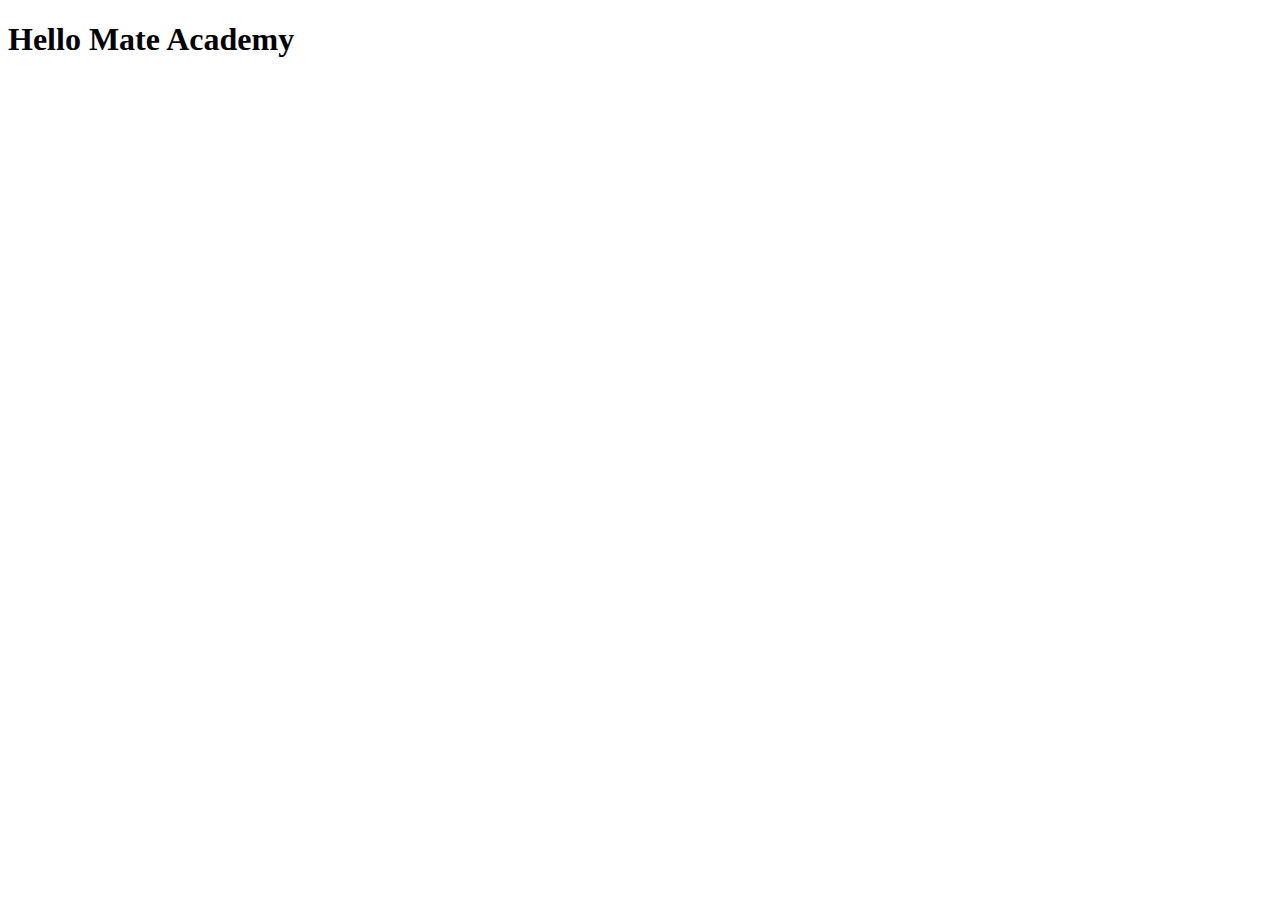
==== src/index.html @ 77bd9196 "Initial commit" ====
<!DOCTYPE html>
<html lang="en">
  <head>
    <meta charset="UTF-8">
    <meta name="viewport" content="width=device-width, initial-scale=1.0">
    <title>Title</title>
    <link rel="stylesheet" href="./styles/main.scss">
  </head>
  <body>
    <h1>Hello Mate Academy</h1>
    <script type="text/javascript" src="scripts/main.js"></script>
  </body>
</html>
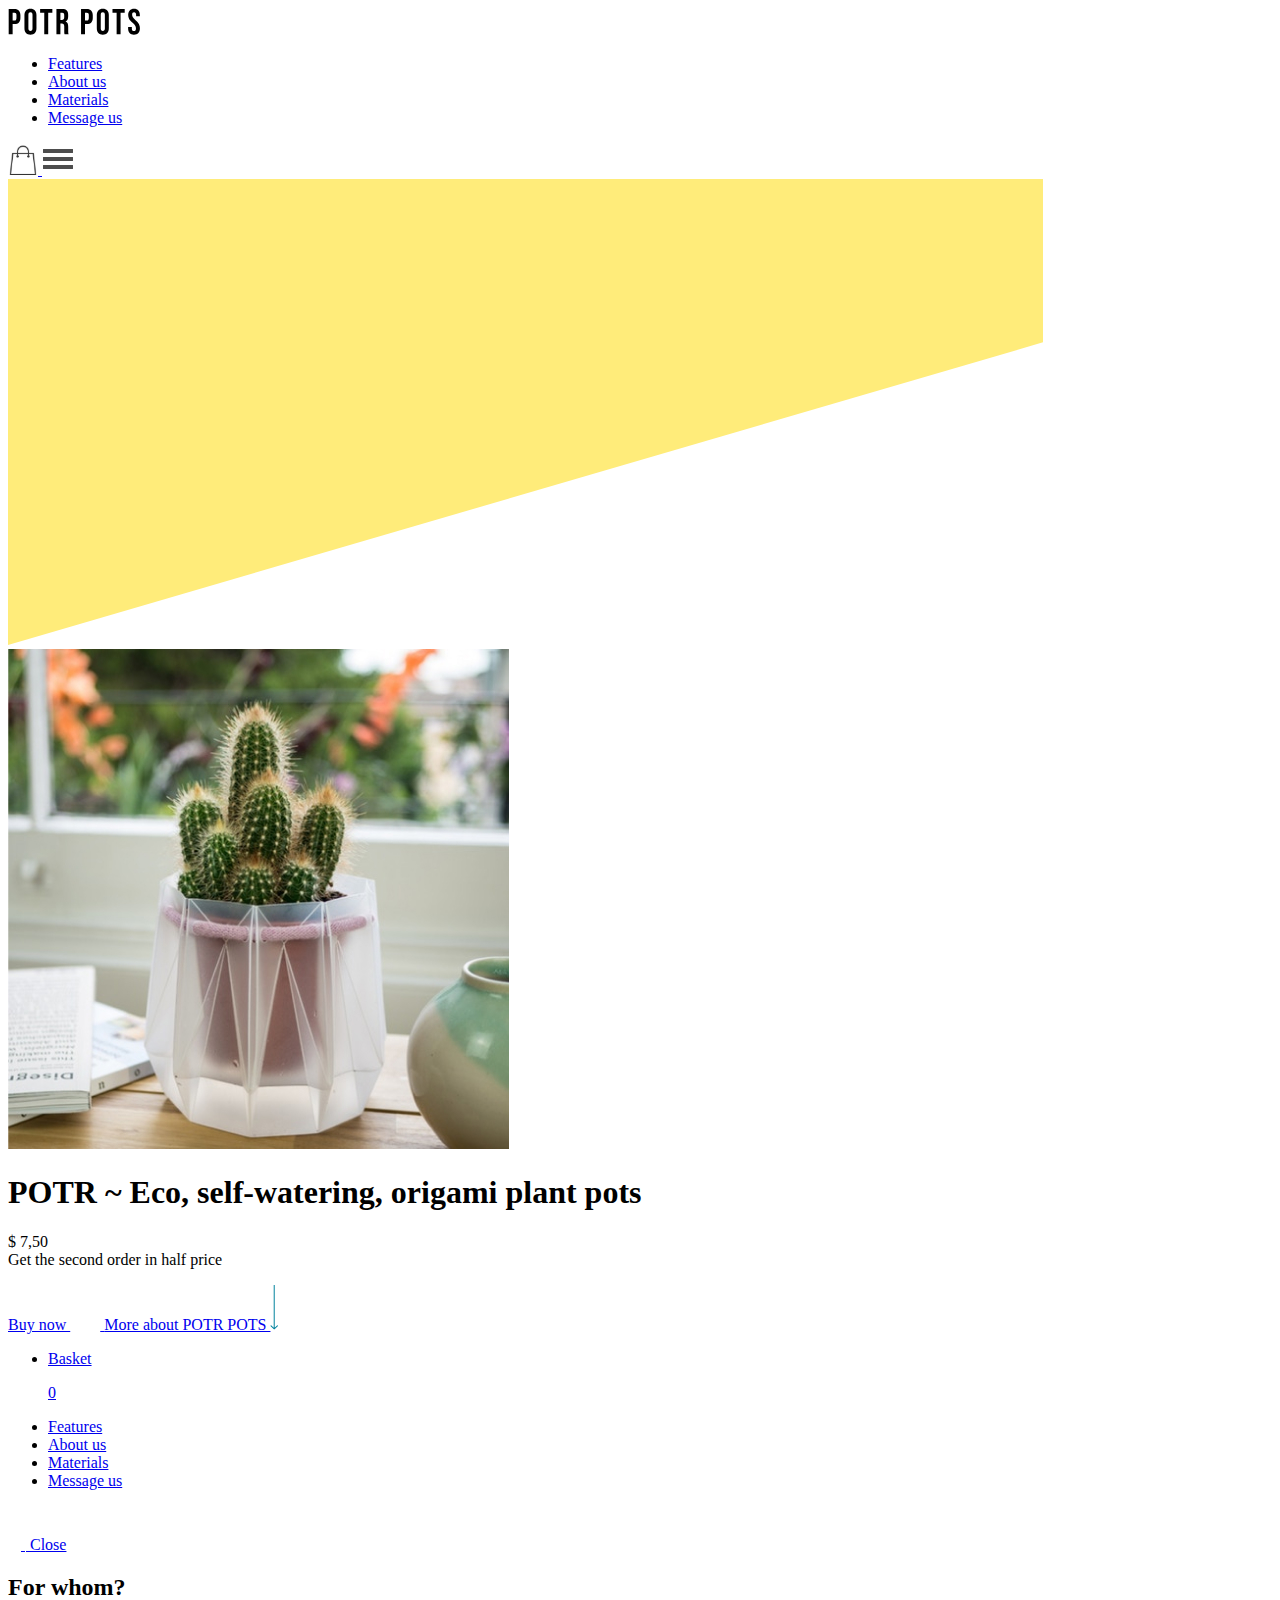
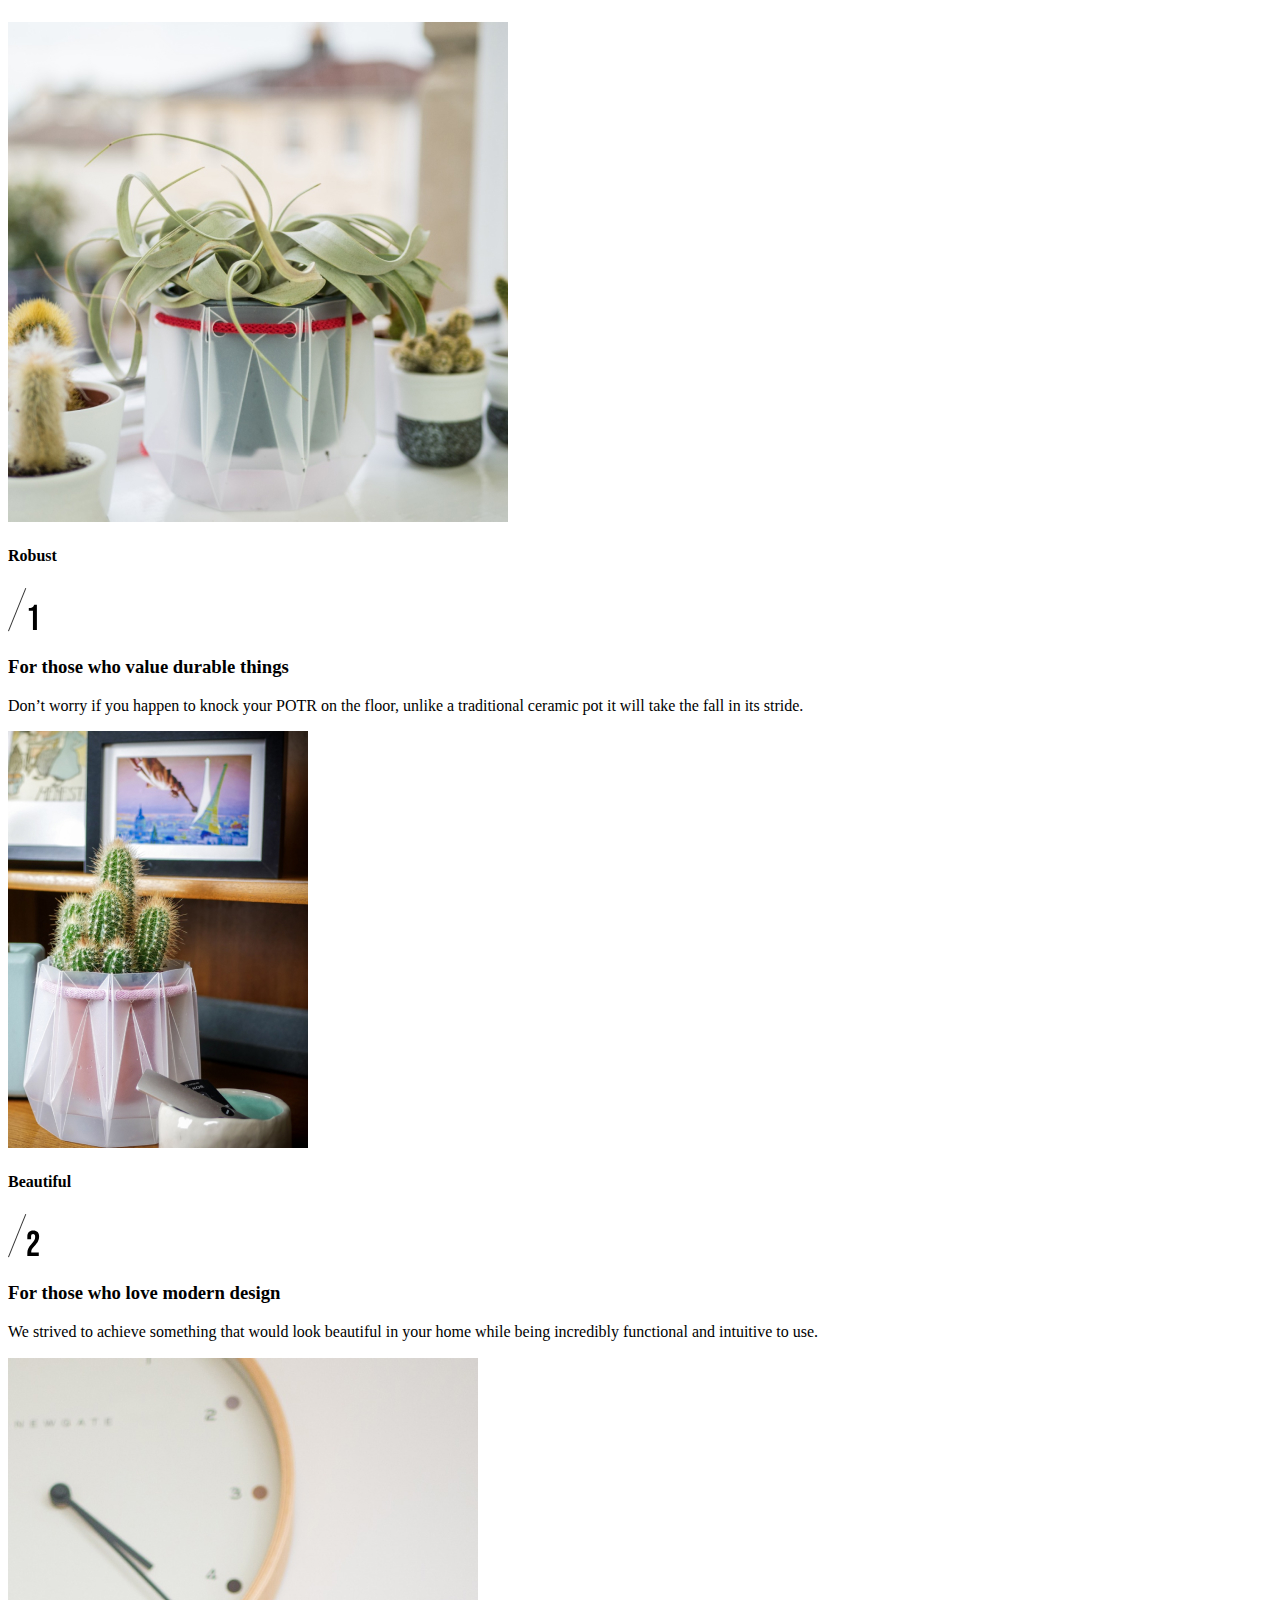
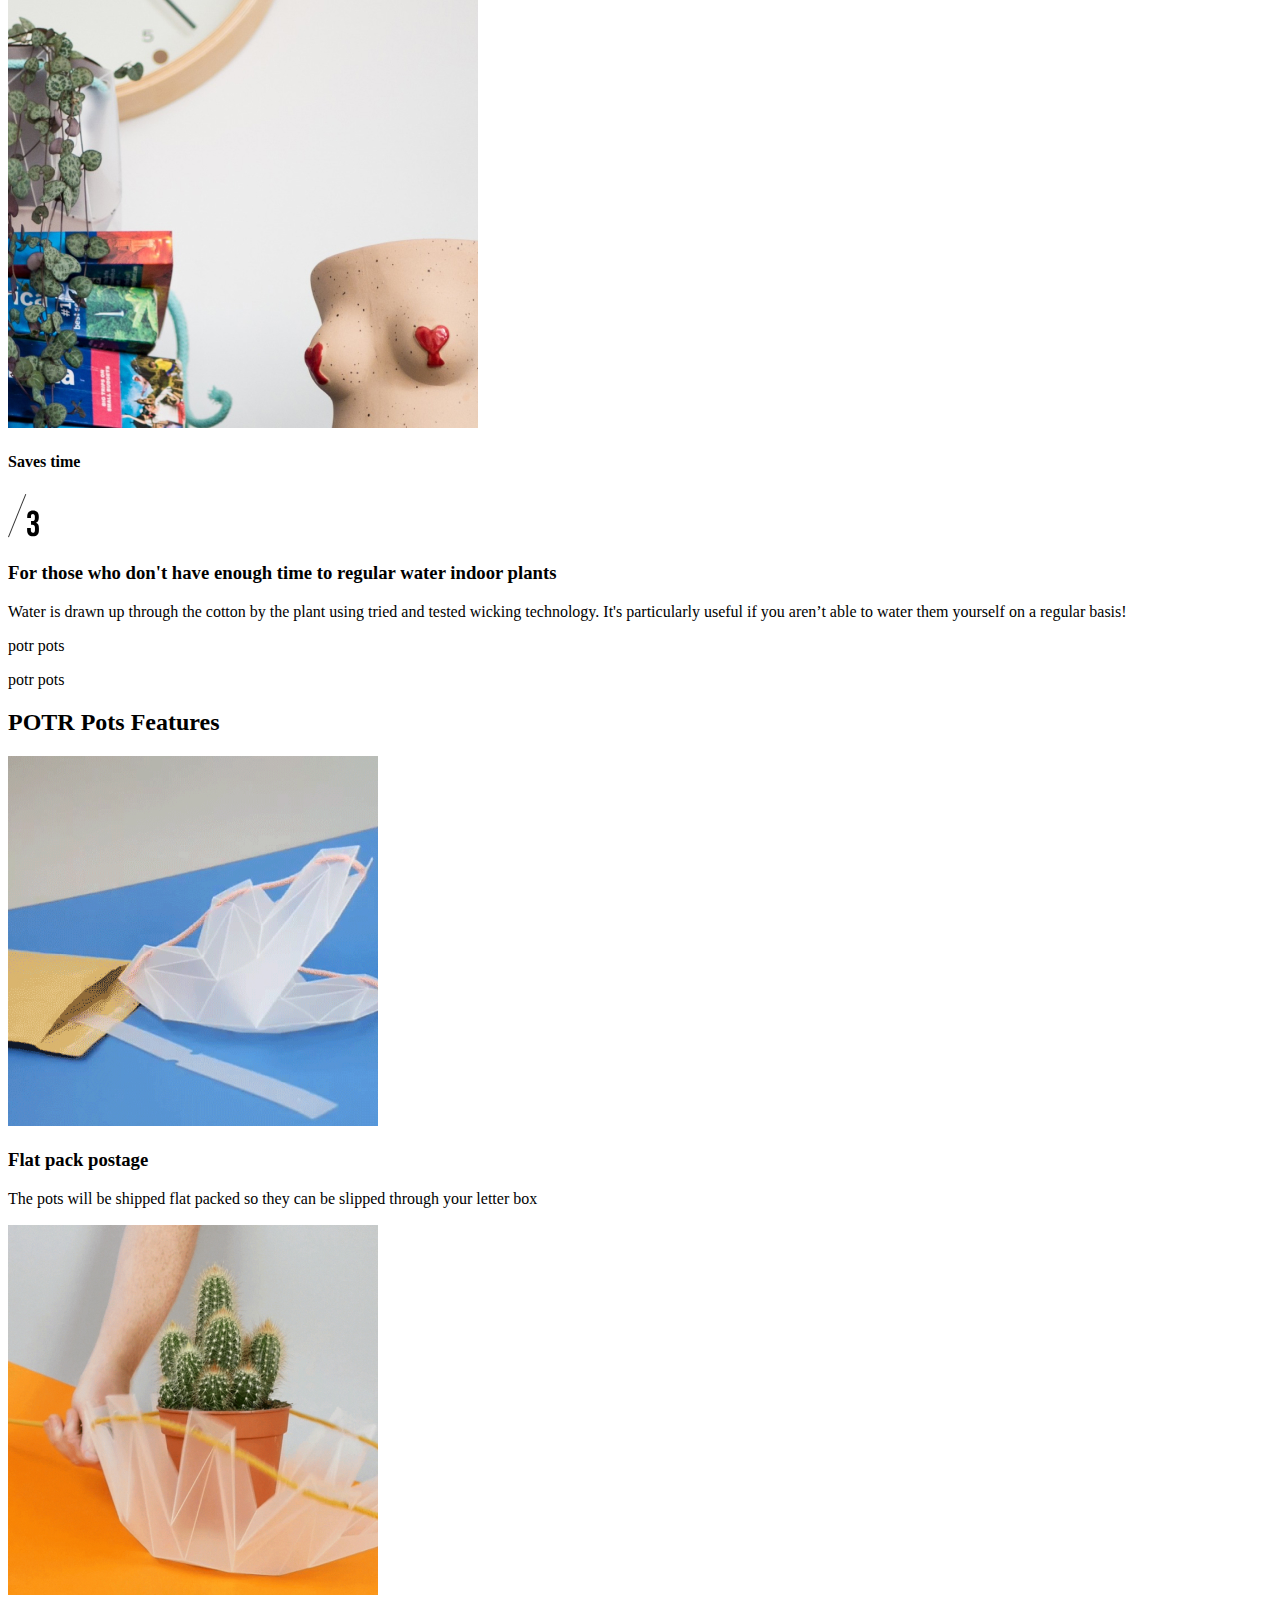
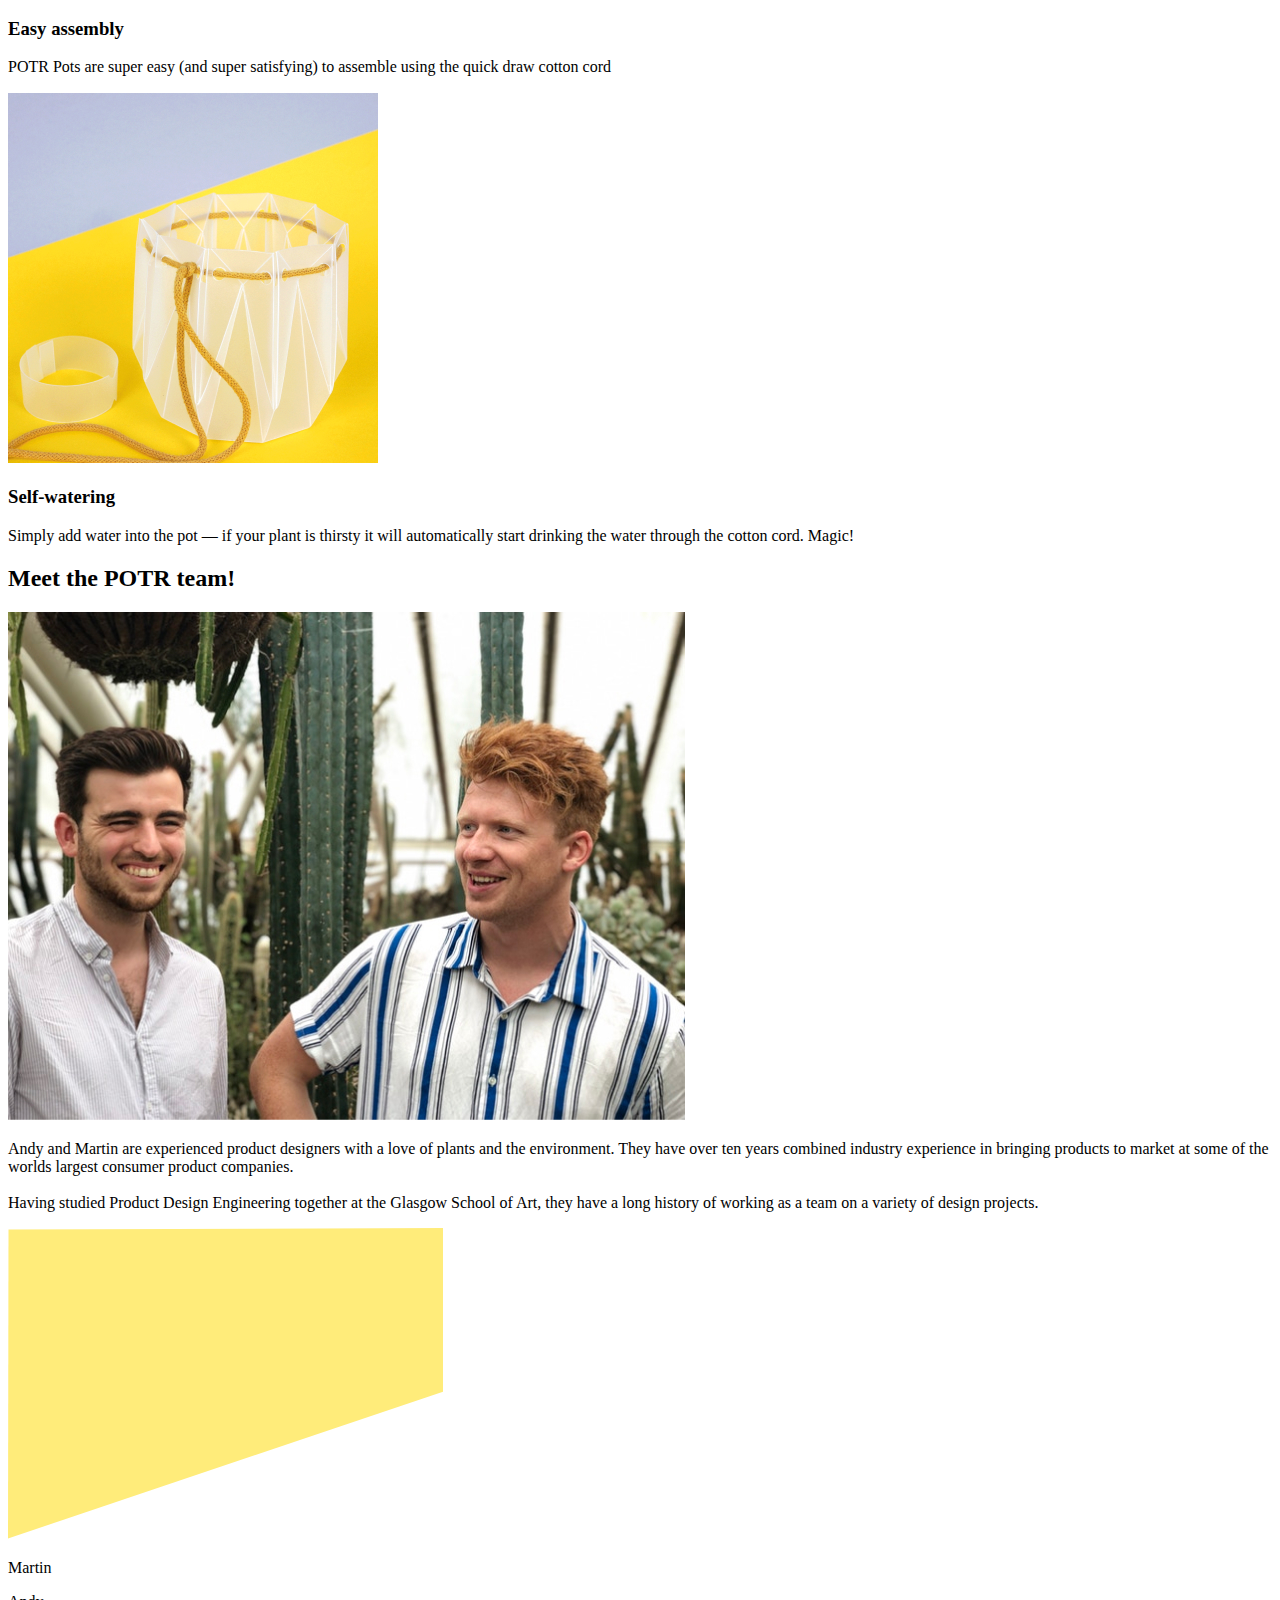
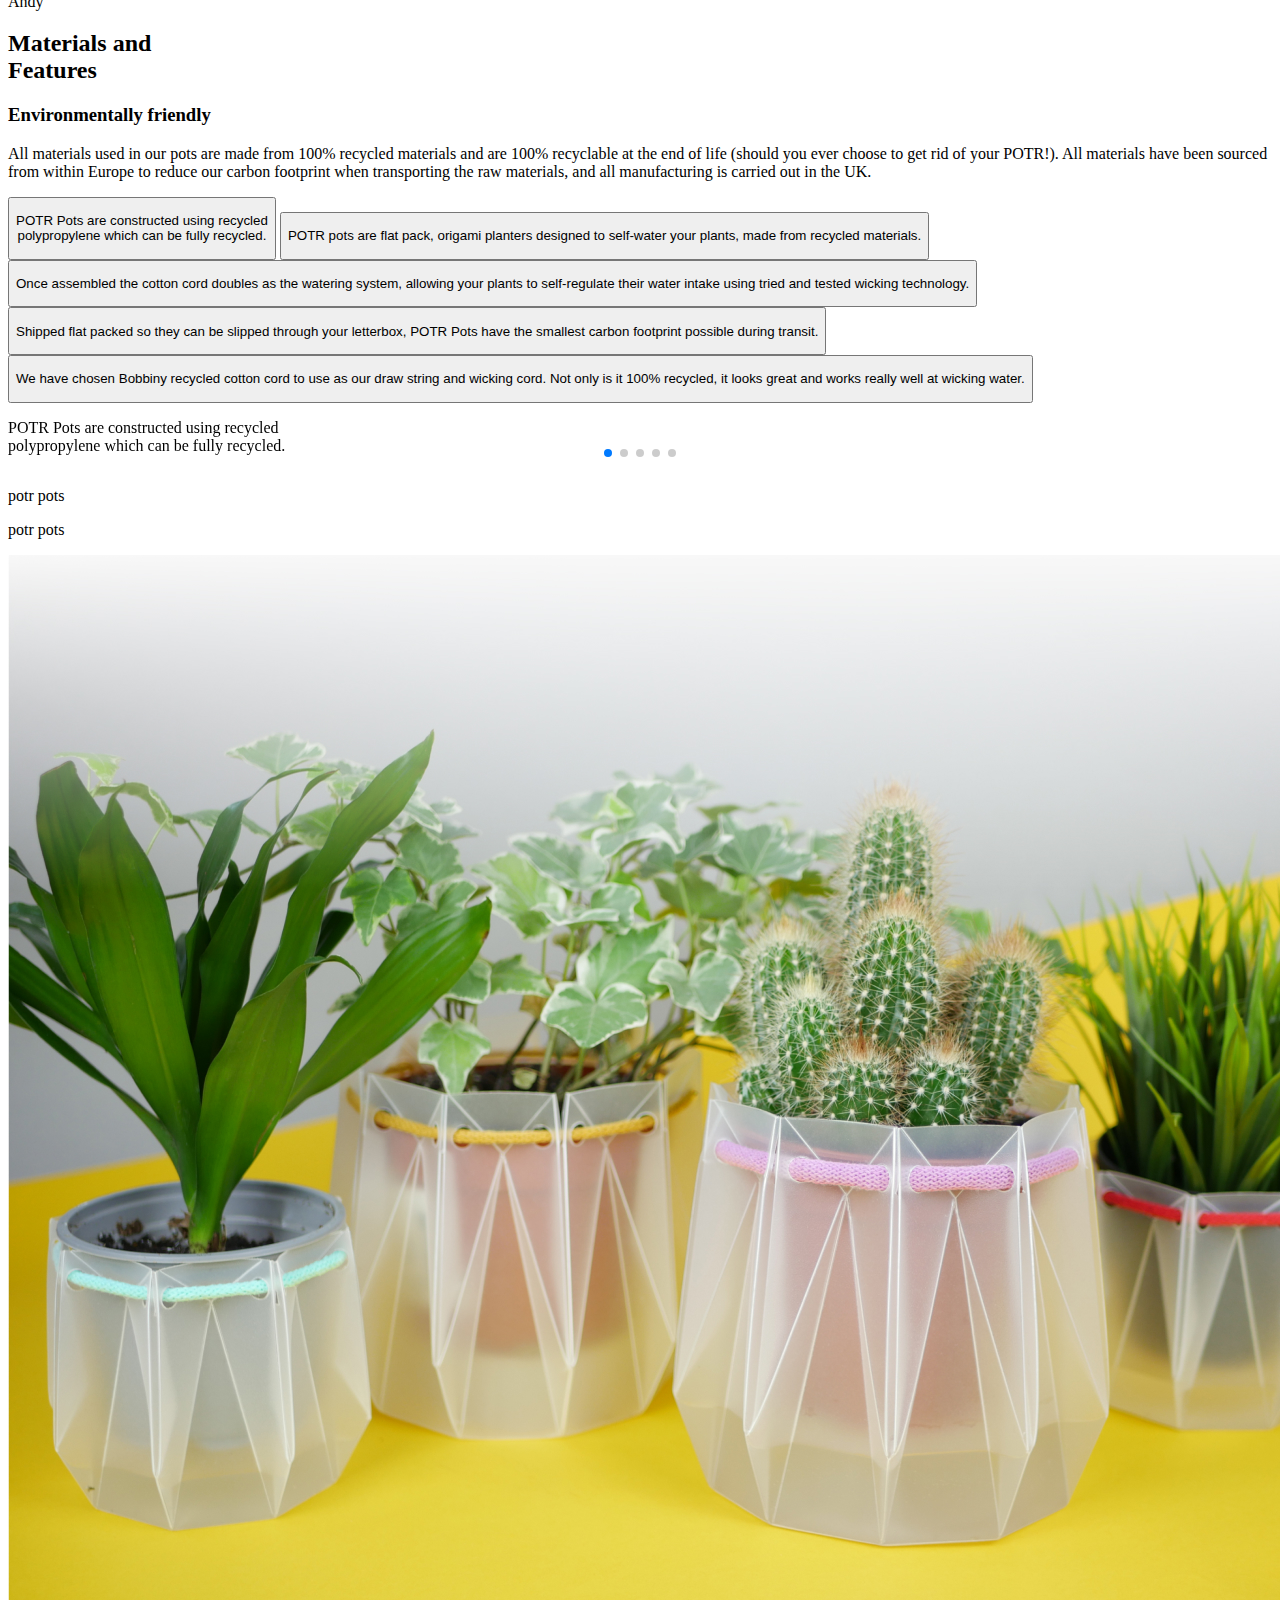
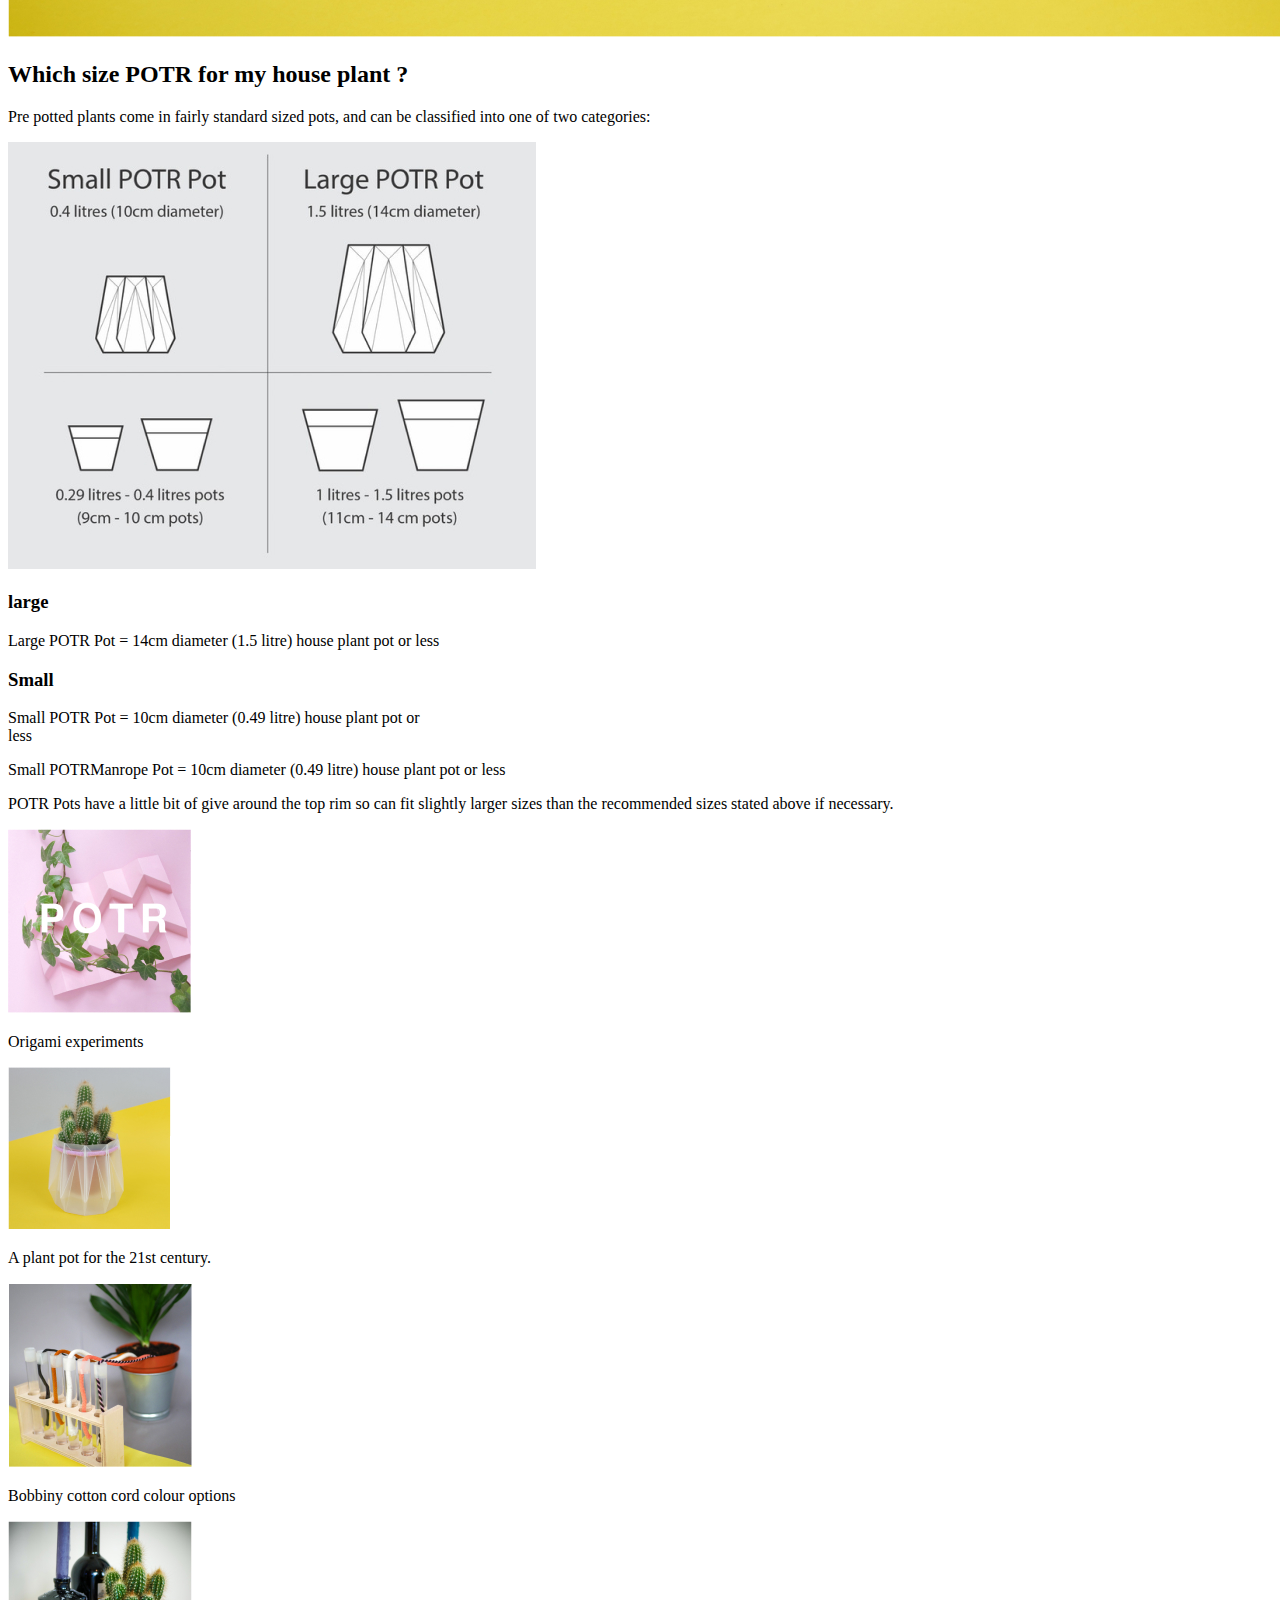
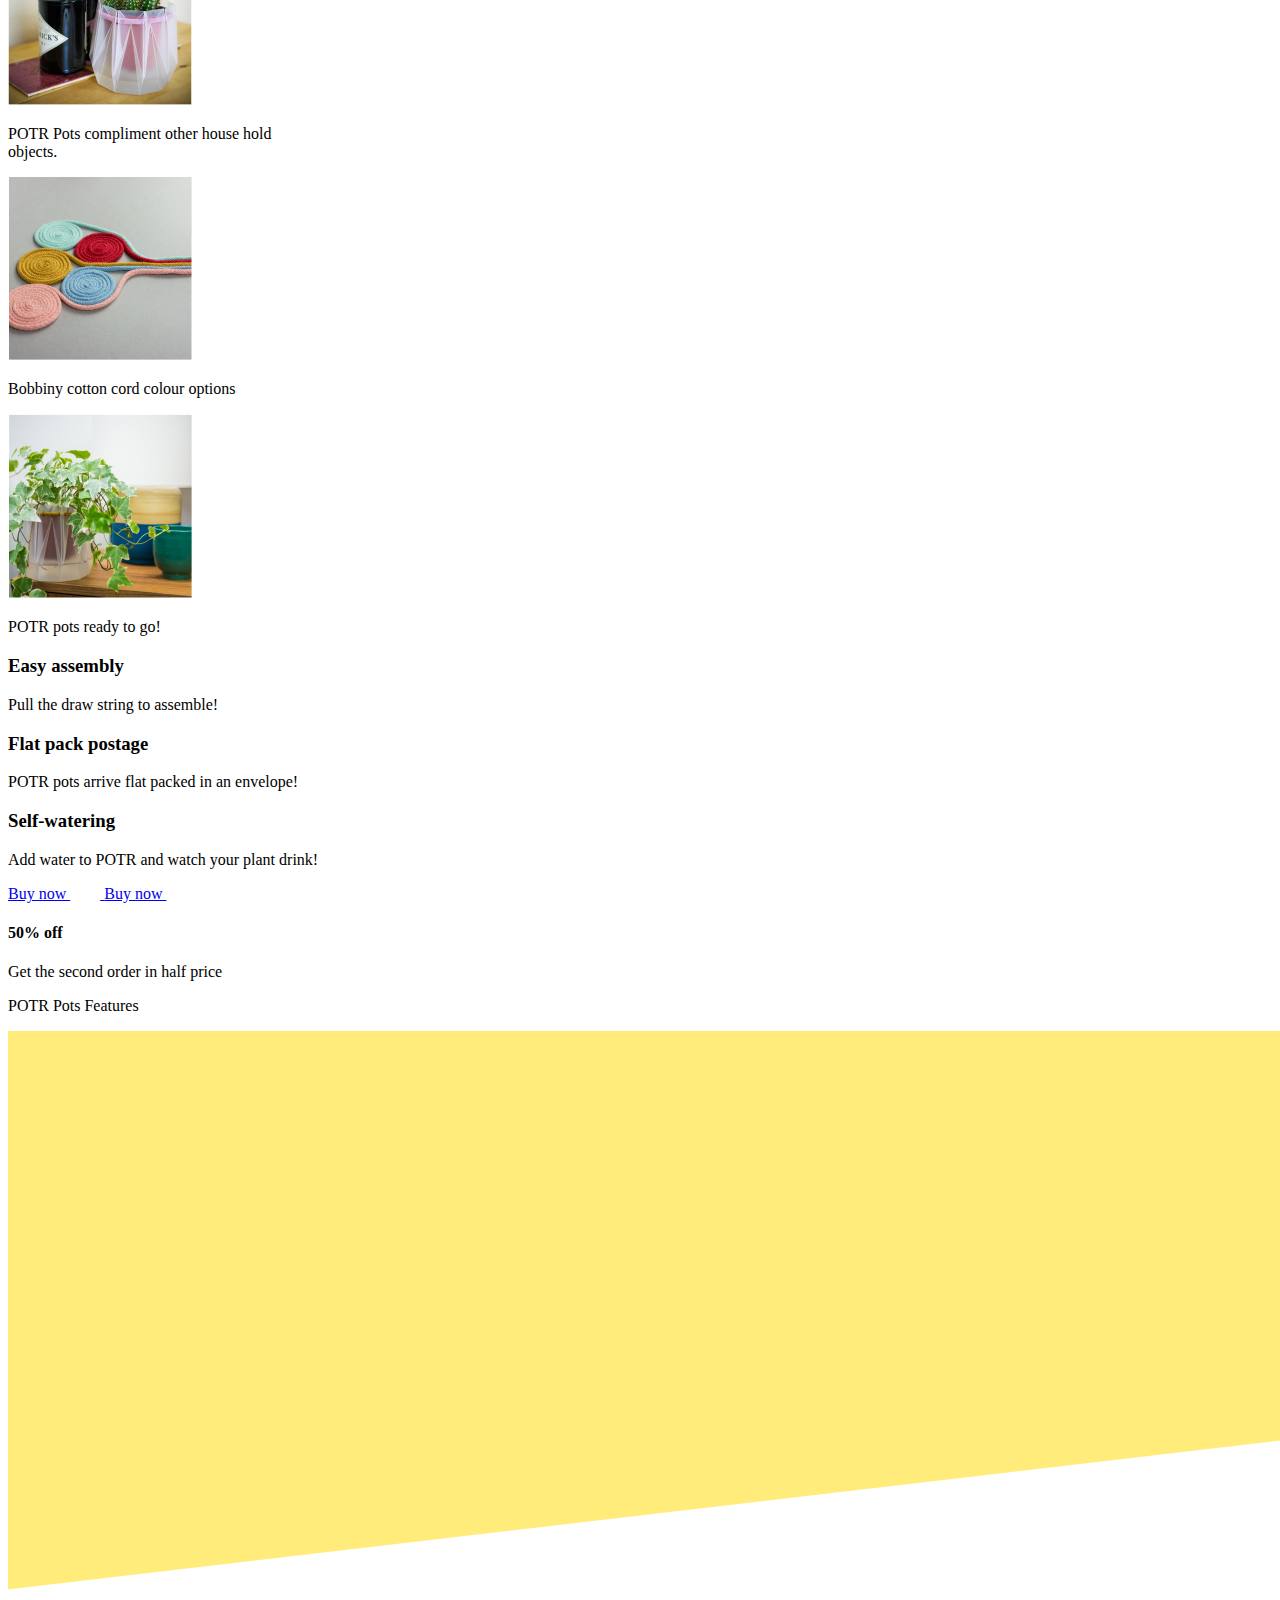
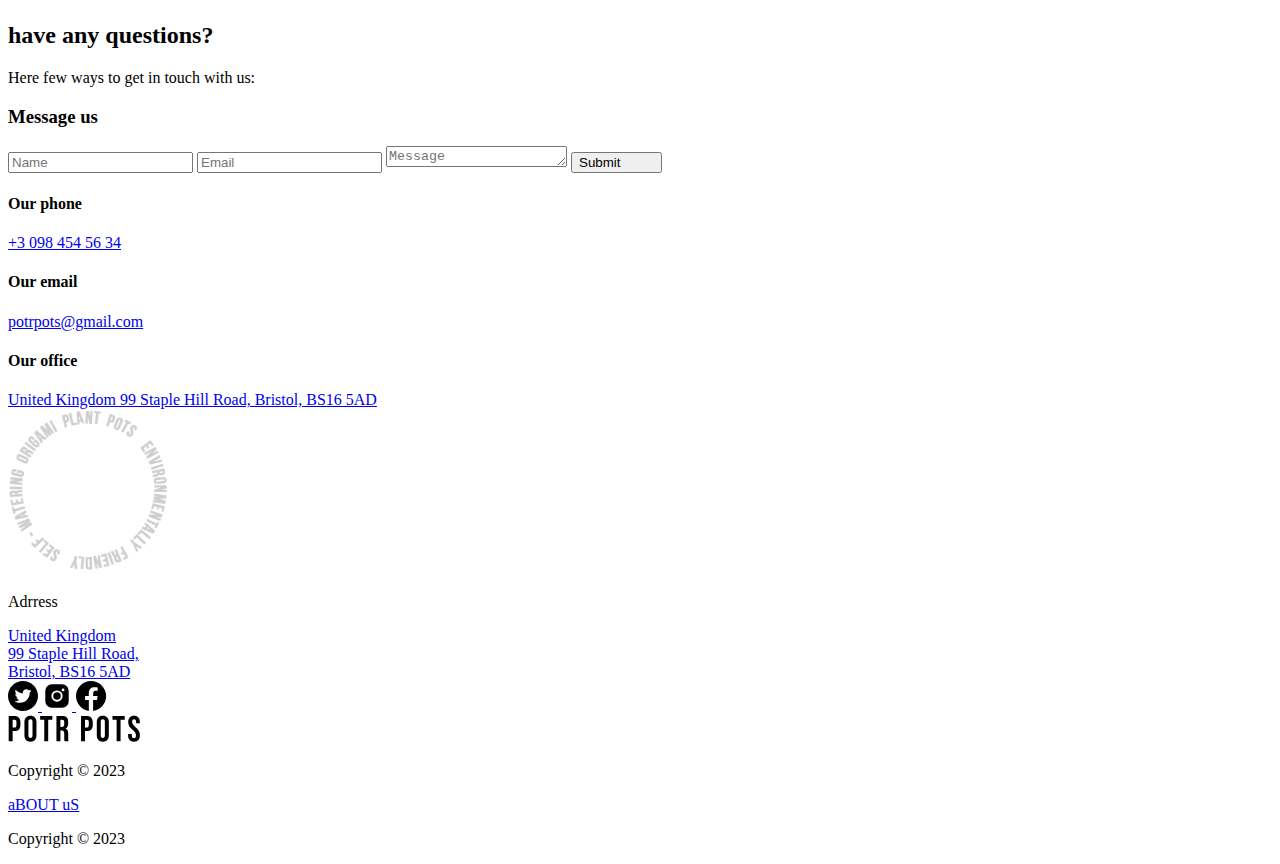
==== commit d7a053b2: "potr pots landing" ====
--- a/src/index.html
+++ b/src/index.html
@@ -1,13 +1,885 @@
 <!DOCTYPE html>
-<html lang="en">
+<html lang="en" class="page">
   <head>
     <meta charset="UTF-8">
     <meta name="viewport" content="width=device-width, initial-scale=1.0">
-    <title>Title</title>
     <link rel="stylesheet" href="./styles/main.scss">
+    <link rel="icon" href="images/favicon.svg">
+    <link rel="stylesheet" href="https://cdn.jsdelivr.net/npm/swiper@8/swiper-bundle.min.css">
+    <title>POTR POTS</title>
   </head>
-  <body>
-    <h1>Hello Mate Academy</h1>
+  <body class="page__body">
+    <header class="header" id="home">
+      <div class="container container--full">
+        <div class="header__top">
+          <a href="#home" class="logo">
+            <svg
+              width="132"
+              height="27"
+              viewBox="0 0 132 27"
+              xmlns="http://www.w3.org/2000/svg"
+            >
+              <path
+                d="M0.680102 1.11347H6.5121C8.4801 1.11347 9.9561 1.64148 10.9401 2.69748C11.9241 3.75348 12.4161 5.30148 12.4161 7.34148V9.82548C12.4161 11.8655 11.9241 13.4135 10.9401 14.4695C9.9561 15.5255 8.4801 16.0535 6.5121 16.0535H4.6401V26.3135H0.680102V1.11347ZM6.5121 12.4535C7.1601 12.4535 7.6401 12.2735 7.9521 11.9135C8.2881 11.5535 8.4561 10.9415 8.4561 10.0775V7.08948C8.4561 6.22547 8.2881 5.61347 7.9521 5.25348C7.6401 4.89348 7.1601 4.71348 6.5121 4.71348H4.6401V12.4535H6.5121ZM22.4508 26.6735C20.5068 26.6735 19.0188 26.1215 17.9868 25.0175C16.9548 23.9135 16.4388 22.3535 16.4388 20.3375V7.08948C16.4388 5.07348 16.9548 3.51348 17.9868 2.40948C19.0188 1.30548 20.5068 0.753475 22.4508 0.753475C24.3948 0.753475 25.8828 1.30548 26.9148 2.40948C27.9468 3.51348 28.4628 5.07348 28.4628 7.08948V20.3375C28.4628 22.3535 27.9468 23.9135 26.9148 25.0175C25.8828 26.1215 24.3948 26.6735 22.4508 26.6735ZM22.4508 23.0735C23.8188 23.0735 24.5028 22.2455 24.5028 20.5895V6.83748C24.5028 5.18148 23.8188 4.35348 22.4508 4.35348C21.0828 4.35348 20.3988 5.18148 20.3988 6.83748V20.5895C20.3988 22.2455 21.0828 23.0735 22.4508 23.0735ZM36.2563 4.71348H32.1163V1.11347H44.3563V4.71348H40.2163V26.3135H36.2563V4.71348ZM48.4335 1.11347H54.3015C56.3415 1.11347 57.8295 1.59348 58.7655 2.55348C59.7015 3.48948 60.1695 4.94147 60.1695 6.90948V8.45748C60.1695 11.0735 59.3055 12.7295 57.5775 13.4255V13.4975C58.5375 13.7855 59.2095 14.3735 59.5935 15.2615C60.0015 16.1495 60.2055 17.3375 60.2055 18.8255V23.2535C60.2055 23.9735 60.2295 24.5615 60.2775 25.0175C60.3255 25.4495 60.4455 25.8815 60.6375 26.3135H56.6055C56.4615 25.9055 56.3655 25.5215 56.3175 25.1615C56.2695 24.8015 56.2455 24.1535 56.2455 23.2175V18.6095C56.2455 17.4575 56.0535 16.6535 55.6695 16.1975C55.3095 15.7415 54.6735 15.5135 53.7615 15.5135H52.3935V26.3135H48.4335V1.11347ZM53.8335 11.9135C54.6255 11.9135 55.2135 11.7095 55.5975 11.3015C56.0055 10.8935 56.2095 10.2095 56.2095 9.24948V7.30548C56.2095 6.39348 56.0415 5.73348 55.7055 5.32548C55.3935 4.91748 54.8895 4.71348 54.1935 4.71348H52.3935V11.9135H53.8335ZM73.0387 1.11347H78.8707C80.8387 1.11347 82.3147 1.64148 83.2987 2.69748C84.2827 3.75348 84.7747 5.30148 84.7747 7.34148V9.82548C84.7747 11.8655 84.2827 13.4135 83.2987 14.4695C82.3147 15.5255 80.8387 16.0535 78.8707 16.0535H76.9987V26.3135H73.0387V1.11347ZM78.8707 12.4535C79.5187 12.4535 79.9987 12.2735 80.3107 11.9135C80.6467 11.5535 80.8147 10.9415 80.8147 10.0775V7.08948C80.8147 6.22547 80.6467 5.61347 80.3107 5.25348C79.9987 4.89348 79.5187 4.71348 78.8707 4.71348H76.9987V12.4535H78.8707ZM94.8094 26.6735C92.8654 26.6735 91.3774 26.1215 90.3454 25.0175C89.3134 23.9135 88.7974 22.3535 88.7974 20.3375V7.08948C88.7974 5.07348 89.3134 3.51348 90.3454 2.40948C91.3774 1.30548 92.8654 0.753475 94.8094 0.753475C96.7534 0.753475 98.2414 1.30548 99.2734 2.40948C100.305 3.51348 100.821 5.07348 100.821 7.08948V20.3375C100.821 22.3535 100.305 23.9135 99.2734 25.0175C98.2414 26.1215 96.7534 26.6735 94.8094 26.6735ZM94.8094 23.0735C96.1774 23.0735 96.8614 22.2455 96.8614 20.5895V6.83748C96.8614 5.18148 96.1774 4.35348 94.8094 4.35348C93.4414 4.35348 92.7574 5.18148 92.7574 6.83748V20.5895C92.7574 22.2455 93.4414 23.0735 94.8094 23.0735ZM108.615 4.71348H104.475V1.11347H116.715V4.71348H112.575V26.3135H108.615V4.71348ZM125.94 26.6735C124.02 26.6735 122.568 26.1335 121.584 25.0535C120.6 23.9495 120.108 22.3775 120.108 20.3375V18.8975H123.852V20.6255C123.852 22.2575 124.536 23.0735 125.904 23.0735C126.576 23.0735 127.08 22.8815 127.416 22.4975C127.776 22.0895 127.956 21.4415 127.956 20.5535C127.956 19.4975 127.716 18.5735 127.236 17.7815C126.756 16.9655 125.868 15.9935 124.572 14.8655C122.94 13.4255 121.8 12.1295 121.152 10.9775C120.504 9.80148 120.18 8.48148 120.18 7.01748C120.18 5.02548 120.684 3.48948 121.692 2.40948C122.7 1.30548 124.164 0.753475 126.084 0.753475C127.98 0.753475 129.408 1.30548 130.368 2.40948C131.352 3.48948 131.844 5.04948 131.844 7.08948V8.13348H128.1V6.83748C128.1 5.97348 127.932 5.34948 127.596 4.96547C127.26 4.55748 126.768 4.35348 126.12 4.35348C124.8 4.35348 124.14 5.15748 124.14 6.76548C124.14 7.67748 124.38 8.52948 124.86 9.32148C125.364 10.1135 126.264 11.0735 127.56 12.2015C129.216 13.6415 130.356 14.9495 130.98 16.1255C131.604 17.3015 131.916 18.6815 131.916 20.2655C131.916 22.3295 131.4 23.9135 130.368 25.0175C129.36 26.1215 127.884 26.6735 125.94 26.6735Z"
+              ></path>
+            </svg>
+          </a>
+
+          <ul class="nav header__nav">
+            <li>
+              <a href="#features" class="nav__link">
+                 Features
+              </a>
+            </li>
+
+            <li>
+              <a href="#about-us" class="nav__link">
+                About us
+              </a>
+            </li>
+
+            <li>
+              <a href="#materials" class="nav__link">
+                Materials
+              </a>
+            </li>
+
+            <li>
+              <a href="#message-us" class="nav__link">
+                Message us
+              </a>
+            </li>
+          </ul>
+
+          <a href="#" class="header__basket">
+            <img src="images/icon/basket.svg" alt="basket icon">
+          </a>
+
+          <a href="#menu" class="header__menu">
+            <img src="images/icon/menu.svg" alt="menu icon">
+          </a>
+        </div>
+
+        <img
+          src="images/header/Rectangle.svg"
+          alt="rectangle"
+          class="header__rectangle"
+        >
+
+        <div class="header__content">
+          <img
+            src="images/header/header.jpg"
+            alt="header image"
+            class="header__image"
+          >
+
+          <h1 class="header__title">
+            POTR ~ Eco, self-<span>watering, origami</span> plant <span>pots</span>
+          </h1>
+
+          <p class="header__price">
+            <span>
+              $ 7,50
+            </span>
+            <br>
+            Get the second order in half price
+          </p>
+
+          <a href="#" class="button header__button">
+            Buy now
+            <svg
+              class="button__arrow"
+              width="30"
+              height="8"
+              viewBox="0 0 30 8"
+              fill="none"
+              xmlns="http://www.w3.org/2000/svg"
+            >
+              <path
+                d="M29.4795 4.35355C29.6748 4.15829 29.6748 3.84171 29.4795 3.64645L26.2976 0.464466C26.1023 0.269204 25.7857 0.269204 25.5905 0.464466C25.3952 0.659728 25.3952 0.976311 25.5905 1.17157L28.4189 4L25.5905 6.82843C25.3952 7.02369 25.3952 7.34027 25.5905 7.53553C25.7857 7.7308 26.1023 7.7308 26.2976 7.53553L29.4795 4.35355ZM0.764648 4.5H29.126V3.5H0.764648V4.5Z"
+              ></path>
+            </svg>
+          </a>
+
+          <a href="#for-whom" class="header__link">
+            More about  POTR POTS
+            <svg
+              width="8"
+              height="45"
+              viewBox="0 0 8 45"
+              fill="none"
+              xmlns="http://www.w3.org/2000/svg"
+            >
+              <path
+                d="M3.86422 44.3536C4.05948 44.5488 4.37606 44.5488 4.57133 44.3536L7.75331 41.1716C7.94857 40.9763 7.94857 40.6597 7.75331 40.4645C7.55805 40.2692 7.24146 40.2692 7.0462 40.4645L4.21777 43.2929L1.38935 40.4645C1.19408 40.2692 0.877502 40.2692 0.68224 40.4645C0.486977 40.6597 0.486977 40.9763 0.68224 41.1716L3.86422 44.3536ZM3.71777 0L3.71777 44H4.71777L4.71777 0L3.71777 0Z" fill="#03839E"
+              ></path>
+            </svg>
+          </a>
+        </div>
+      </div>
+    </header>
+
+    <div class="page__menu menu" id="menu">
+      <ul class="nav menu__nav">
+        <li>
+          <a href="#" class="nav__link nav__link--menu">
+            Basket
+            <p>0</p>
+          </a>
+        </li>
+
+        <li>
+          <a href="#features" class="nav__link nav__link--menu">
+            Features
+          </a>
+        </li>
+
+        <li>
+          <a href="#about-us" class="nav__link nav__link--menu">
+            About us
+          </a>
+        </li>
+
+        <li>
+          <a href="#materials" class="nav__link nav__link--menu">
+            Materials
+          </a>
+        </li>
+
+        <li>
+          <a href="#message-us" class="nav__link nav__link--menu">
+            Message us
+          </a>
+        </li>
+      </ul>
+
+      <a href="#home" class="menu__close">
+        <svg
+          width="13"
+          height="13"
+          viewBox="0 0 13 13"
+          fill="none"
+          xmlns="http://www.w3.org/2000/svg"
+        >
+          <rect
+            y="11.3135"
+            width="16"
+            height="1"
+            transform="rotate(-45 0 11.3135)"
+          ></rect>
+          <rect
+            x="1"
+            width="16"
+            height="1"
+            transform="rotate(45 1 0)"
+          ></rect>
+        </svg>
+
+        <svg
+          width="1"
+          height="44"
+          viewBox="0 0 1 44"
+          fill="none"
+          xmlns="http://www.w3.org/2000/svg"
+        >
+          <rect width="1" height="44"></rect>
+        </svg>
+
+        Close
+      </a>
+    </div>
+
+    <main>
+      <div class="for-whom" id="for-whom">
+        <div class="container">
+          <h2 class="page__title">
+            For whom?
+          </h2>
+
+          <div class="for-whom__content">
+            <div class="for-whom-card for-whom-card--1">
+              <img
+                src="images/for-whom/img-1.jpg"
+                alt="img 1"
+                class="for-whom-card__img for-whom-card__img--1"
+              >
+
+              <h4 class="for-whom-card__suptitle for-whom-card__suptitle--1">
+                Robust
+              </h4>
+
+              <img
+                src="images/for-whom/1.svg"
+                alt="number"
+                class="for-whom-card__number for-whom-card__number--1"
+              >
+
+              <h3 class="for-whom-card__title for-whom-card__title--1">
+                For those who value durable things
+              </h3>
+
+              <p class="for-whom-card__desc">
+                Don’t worry if you happen to knock your POTR on the floor, unlike a traditional ceramic pot it will take the fall in its stride.
+              </p>
+            </div>
+
+            <div class="for-whom-card for-whom-card--2">
+              <img
+                src="images/for-whom/img-2.jpg"
+                alt="img 2"
+                class="for-whom-card__img for-whom-card__img--2"
+              >
+
+              <h4 class="for-whom-card__suptitle for-whom-card__suptitle--2">
+                Beautiful
+              </h4>
+
+              <img
+                src="images/for-whom/2.svg"
+                alt="number"
+                class="for-whom-card__number for-whom-card__number--2"
+              >
+
+              <h3 class="for-whom-card__title for-whom-card__title--2">
+                For those who love modern design
+              </h3>
+
+              <p class="for-whom-card__desc">
+                We strived to achieve something that would look beautiful in your home while being incredibly functional and intuitive to use.
+              </p>
+            </div>
+
+            <div class="for-whom-card for-whom-card--3">
+              <img
+                src="images/for-whom/img-3.jpg"
+                alt="img 3"
+                class="for-whom-card__img for-whom-card__img--3"
+              >
+
+              <h4 class="for-whom-card__suptitle for-whom-card__suptitle--3">
+                Saves time
+              </h4>
+
+              <img
+                src="images/for-whom/3.svg"
+                alt="number"
+                class="for-whom-card__number for-whom-card__number--3"
+              >
+
+              <h3 class="for-whom-card__title for-whom-card__title--3">
+                For those who don't have enough time to regular water indoor plants
+              </h3>
+
+              <p class="for-whom-card__desc for-whom-card__desc--3">
+                Water is drawn up through the cotton by the plant using tried and tested wicking technology.  It's particularly useful if you aren’t able to water them yourself on a regular basis!
+              </p>
+            </div>
+
+            <p class="marker for-whom__marker">
+              potr pots
+            </p>
+
+            <p class="marker for-whom__marker for-whom__marker--bottom">
+              potr pots
+            </p>
+          </div>
+
+        </div>
+      </div>
+
+      <div class="features" id="features">
+        <div class="container">
+          <h2 class="features__title">
+            <span>POTR&#160;Pots</span> Features
+          </h2>
+
+          <div class="features__content">
+            <div class="features-card">
+              <img
+                src="images/features/1.jpg"
+                alt="features img"
+                class="features-card__img"
+              >
+              <h3 class="features-card__title">
+                Flat pack postage
+              </h3>
+              <p>
+                The pots will be shipped flat packed so they can be slipped through your letter box
+              </p>
+            </div>
+
+            <div class="features-card">
+              <img
+                src="images/features/2.jpg"
+                alt="features img"
+                class="features-card__img"
+              >
+              <h3 class="features-card__title">
+                Easy assembly
+              </h3>
+              <p>
+                POTR Pots are super easy (and super satisfying) to assemble using the quick draw cotton cord
+              </p>
+            </div>
+
+            <div class="features-card">
+              <img
+                src="images/features/3.jpg"
+                alt="features img"
+                class="features-card__img"
+              >
+
+              <h3 class="features-card__title">
+                Self-watering
+              </h3>
+
+              <p>
+                Simply add water into the pot — if your plant is thirsty it will automatically start drinking the water through the cotton cord. Magic!
+              </p>
+            </div>
+          </div>
+        </div>
+      </div>
+
+      <div class="about-us" id="about-us">
+        <div class="container container--full">
+          <h2 class="about-us__title">
+            Meet the POTR team!
+          </h2>
+
+          <div class="about-us__content">
+            <img
+              src="images/about-us/1.jpg"
+              alt="photo"
+              class="about-us__img"
+            >
+
+            <p class="about-us__desc">
+              Andy and Martin are experienced product designers with a love of plants and the environment. They have over ten years combined industry experience in bringing products to market at some of the worlds largest consumer product companies.
+              <br>
+              <br>
+              Having studied Product Design Engineering together at the Glasgow School of Art, they have a long history of working as a team on&#160;a&#160;variety of design projects.
+            </p>
+
+            <img
+              src="images/about-us/Rectangle.svg"
+              alt="rectangle"
+              class="about-us__rectangle"
+            >
+
+            <p class="about-us__bg-text">
+              Martin
+            </p>
+
+            <p class="about-us__bg-text about-us__bg-text--bottom">
+              Andy
+            </p>
+          </div>
+        </div>
+      </div>
+
+      <div class="materials" id="materials">
+        <div class="container">
+          <div class="materials__content">
+            <h2 class="materials__title">
+              Materials and
+              <br>
+              Features
+            </h2>
+
+            <div class="materials__desc">
+              <h3>
+                Environmentally friendly
+              </h3>
+
+              <p>
+                All materials used in our pots are made from <span>100% recycled materials</span> and are <span>100% recyclable at the end of life</span> (should you ever choose to get rid of your POTR!). All materials have been sourced from within Europe to reduce our carbon footprint when transporting the raw materials, and all manufacturing is carried out in the UK.
+              </p>
+            </div>
+
+            <button class="materials__btn materials__btn--1">
+              <p class="materials__card materials__card--1">
+                POTR Pots are constructed using recycled
+                <br>
+                polypropylene which can be fully recycled.
+              </p>
+            </button>
+
+            <button class="materials__btn materials__btn--2">
+              <p class="materials__card materials__card--2">
+                POTR pots are flat pack, origami planters designed to self-water your plants, made from recycled materials.
+              </p>
+            </button>
+
+            <button class="materials__btn materials__btn--3">
+              <p class="materials__card materials__card--3">
+                Once assembled the cotton cord doubles as the watering system, allowing your plants to self-regulate their water intake using tried and tested wicking technology.
+              </p>
+            </button>
+
+            <button class="materials__btn materials__btn--4">
+              <p class="materials__card materials__card--4">
+                Shipped flat packed so they can be slipped through your letterbox, POTR Pots have the smallest carbon footprint possible during transit.
+              </p>
+            </button>
+
+            <button class="materials__btn materials__btn--5">
+              <p class="materials__card materials__card--5">
+                We have chosen Bobbiny recycled cotton cord to use as our draw string and wicking cord. Not only is it 100% recycled, it looks great and works really well at wicking water.
+              </p>
+            </button>
+
+            <div class="materials__swiper">
+              <div class="swiper mySwiper">
+                <div class="swiper-wrapper">
+                  <div class="swiper-slide">
+                    <p class="materials__card materials__card--swiper">
+                      POTR Pots are constructed using recycled
+                      <br>
+                      polypropylene which can be fully recycled.
+                    </p>
+                  </div>
+
+                  <div class="swiper-slide">
+                    <p class="materials__card materials__card--swiper">
+                      POTR pots are flat pack, origami planters designed to self-water your plants, made from recycled materials.
+                    </p>
+                  </div>
+
+                  <div class="swiper-slide">
+                    <p class="materials__card materials__card--swiper">
+                      Once assembled the cotton cord doubles as the watering system, allowing your plants to self-regulate their water intake using tried and tested wicking technology.
+                    </p>
+                  </div>
+
+                  <div class="swiper-slide">
+                    <p class="materials__card materials__card--swiper">
+                      Shipped flat packed so they can be slipped through your letterbox, POTR Pots have the smallest carbon footprint possible during transit.
+                    </p>
+                  </div>
+
+                  <div class="swiper-slide">
+                    <p class="materials__card materials__card--swiper">
+                      We have chosen Bobbiny recycled cotton cord to use as our draw string and wicking cord. Not only is it 100% recycled, it looks great and works really well at wicking water.
+                    </p>
+                  </div>
+
+                </div>
+                <div class="swiper-pagination"></div>
+              </div>
+            </div>
+
+            <p class="marker materials__marker">
+              potr pots
+            </p>
+
+            <p class="marker materials__marker materials__marker--left">
+              potr pots
+            </p>
+          </div>
+        </div>
+        <img
+          src="images/materials/1.jpg"
+          alt="materials image"
+          class="materials__img"
+        >
+
+      </div>
+
+      <div class="info">
+        <div class="container container--full">
+          <h2 class="info__title">
+            Which size POTR for my house plant ?
+          </h2>
+
+          <div class="info__content">
+            <p class="info__desc">
+              Pre potted plants come in fairly standard sized pots, and can be classified into one of two categories:
+            </p>
+
+            <img
+              src="images/info.jpg"
+              alt="info image"
+              class="info__img"
+            >
+
+            <div class="info__sizes">
+              <div>
+                <h3 class="info__size-title">
+                  large
+                </h3>
+
+                <p>
+                  Large POTR Pot = 14cm diameter (1.5&nbsp;litre) house plant pot or less
+                </p>
+              </div>
+
+              <div>
+                <h3 class="info__size-title">
+                  Small
+                </h3>
+
+                <p class="info__size-text">
+                  Small POTR Pot = 10cm diameter (0.49 litre) house plant pot or <br>less
+                </p>
+
+                <p class="info__size-text info__size-text--tablet">
+                  Small POTRManrope Pot = 10cm diameter (0.49 litre) house plant pot or less
+                </p>
+              </div>
+            </div>
+
+            <p class="info__text">
+              POTR Pots have a little bit of give around the top rim so can fit slightly larger sizes than the recommended sizes stated above if necessary.
+            </p>
+          </div>
+        </div>
+      </div>
+
+      <div class="benefits">
+        <div class="container">
+          <div class="benefits__content">
+            <div class="benefits__cards">
+              <div class="benefits__card benefits__card--1">
+                <img src="images/benefits/1.jpg" alt="benefits image 1">
+                <p>
+                  Origami experiments
+                </p>
+              </div>
+
+              <div class="benefits__card benefits__card--2">
+                <img src="images/benefits/2.jpg" alt="benefits image 2">
+                <p>
+                  A plant pot for the 21st century.
+                </p>
+              </div>
+
+              <div class="benefits__card benefits__card--3">
+                <img src="images/benefits/3.jpg" alt="benefits image 3">
+                <p>
+                  Bobbiny cotton cord colour options
+                </p>
+              </div>
+
+              <div class="benefits__card benefits__card--4">
+                <img src="images/benefits/4.jpg" alt="benefits image 4">
+                <p>
+                  POTR Pots compliment other house hold
+                  <br>
+                  objects.
+                </p>
+              </div>
+
+              <div class="benefits__card benefits__card--5">
+                <img src="images/benefits/5.jpg" alt="benefits image 5">
+                <p>
+                  Bobbiny cotton cord colour options
+                </p>
+              </div>
+
+              <div class="benefits__card benefits__card--6">
+                <img src="images/benefits/6.jpg" alt="benefits image 6">
+                <p>
+                  POTR pots ready to go!
+                </p>
+              </div>
+            </div>
+
+            <div class="benefits__desc-box">
+              <div class="benefits__desc">
+                <h3 class="benefits__title">
+                  Easy assembly
+                </h3>
+                <p>
+                  Pull the draw string to assemble!
+                </p>
+              </div>
+
+              <div class="benefits__desc">
+                <h3 class="benefits__title">
+                  Flat pack postage
+                </h3>
+                <p>
+                  POTR pots arrive flat packed in an envelope!
+                </p>
+              </div>
+
+              <div class="benefits__desc">
+                <h3 class="benefits__title">
+                  Self-watering
+                </h3>
+                <p>
+                  Add water to POTR and watch your plant drink!
+                </p>
+              </div>
+            </div>
+
+            <a href="#" class="button button--secondary benefits__button">
+              Buy now
+              <svg
+                class="button__arrow"
+                width="30"
+                height="8"
+                viewBox="0 0 30 8"
+                fill="none"
+                xmlns="http://www.w3.org/2000/svg"
+              >
+                <path
+                  d="M29.4795 4.35355C29.6748 4.15829 29.6748 3.84171 29.4795 3.64645L26.2976 0.464466C26.1023 0.269204 25.7857 0.269204 25.5905 0.464466C25.3952 0.659728 25.3952 0.976311 25.5905 1.17157L28.4189 4L25.5905 6.82843C25.3952 7.02369 25.3952 7.34027 25.5905 7.53553C25.7857 7.7308 26.1023 7.7308 26.2976 7.53553L29.4795 4.35355ZM0.764648 4.5H29.126V3.5H0.764648V4.5Z"
+                ></path>
+              </svg>
+            </a>
+
+            <a href="#" class="button button--short benefits__button--hidden">
+              Buy now
+              <svg
+                class="button__arrow"
+                width="30"
+                height="8"
+                viewBox="0 0 30 8"
+                fill="none"
+                xmlns="http://www.w3.org/2000/svg"
+              >
+                <path
+                  d="M29.4795 4.35355C29.6748 4.15829 29.6748 3.84171 29.4795 3.64645L26.2976 0.464466C26.1023 0.269204 25.7857 0.269204 25.5905 0.464466C25.3952 0.659728 25.3952 0.976311 25.5905 1.17157L28.4189 4L25.5905 6.82843C25.3952 7.02369 25.3952 7.34027 25.5905 7.53553C25.7857 7.7308 26.1023 7.7308 26.2976 7.53553L29.4795 4.35355ZM0.764648 4.5H29.126V3.5H0.764648V4.5Z"
+                ></path>
+              </svg>
+            </a>
+
+            <div class="benefits__sale">
+              <h4>50% off</h4>
+              <p>
+                Get the second order in half price
+              </p>
+            </div>
+
+            <p class="marker benefits__marker">
+              POTR Pots Features
+            </p>
+          </div>
+        </div>
+      </div>
+
+      <div class="message-us" id="message-us">
+        <div class="container">
+
+          <div class="message-us__content">
+            <picture>
+              <source srcset="images/message-us/Rectangle-desktop.png" media="(min-width: 1280px)">
+              <source srcset="images/message-us/Rectangle-tablet.png" media="(min-width: 768px)">
+              <img
+                src="images/message-us/Rectangle-mobile.png"
+                alt="rectangle"
+                class="message-us__rectangle"
+              >
+            </picture>
+
+            <div class="message-us__box">
+              <h2 class="message-us__title">
+                have any questions?
+              </h2>
+
+              <p>
+                Here few ways to get in touch with us:
+              </p>
+
+              <h3 class="message-us__subtitle">
+                Message us
+              </h3>
+
+              <form action="#" class="form">
+                <input
+                  type="text"
+                  class="form__field"
+                  name="name"
+                  placeholder="Name"
+                  required
+                >
+
+                <input
+                  type="email"
+                  class="form__field"
+                  name="email"
+                  placeholder="Email"
+                  required
+                >
+
+                <textarea
+                  class="form__field form__field--textarea"
+                  name="message"
+                  placeholder="Message"
+                  rows="1"
+                  minlength="3"
+                  required
+                ></textarea>
+
+                <button class="button button--short button--primary">
+                  Submit
+                  <svg
+                    class="button__arrow"
+                    width="30"
+                    height="8"
+                    viewBox="0 0 30 8"
+                    fill="none"
+                    xmlns="http://www.w3.org/2000/svg"
+                  >
+                    <path
+                      d="M29.4795 4.35355C29.6748 4.15829 29.6748 3.84171 29.4795 3.64645L26.2976 0.464466C26.1023 0.269204 25.7857 0.269204 25.5905 0.464466C25.3952 0.659728 25.3952 0.976311 25.5905 1.17157L28.4189 4L25.5905 6.82843C25.3952 7.02369 25.3952 7.34027 25.5905 7.53553C25.7857 7.7308 26.1023 7.7308 26.2976 7.53553L29.4795 4.35355ZM0.764648 4.5H29.126V3.5H0.764648V4.5Z"
+                    ></path>
+                  </svg>
+                </button>
+              </form>
+
+
+            </div>
+
+            <div class="message-us__contacts">
+              <div class="contacts">
+                <h4 class="contacts__title">
+                  Our phone
+                </h4>
+
+                <a href="tel:+7 098 454 56 34" class="contacts__link">
+                  +3 098 454 56 34
+                </a>
+              </div>
+
+              <div class="contacts">
+                <h4 class="contacts__title">
+                  Our email
+                </h4>
+
+                <a href="mailto: potrpots@gmail.com" class="contacts__link">
+                  potrpots@gmail.com
+                </a>
+              </div>
+
+              <div class="contacts">
+                <h4 class="contacts__title">
+                  Our office
+                </h4>
+
+                <a
+                  href="https://goo.gl/maps/2QnAPMYz4dBEmn5dA"
+                  target="_blank"
+                  class="contacts__link"
+                >
+                  United Kingdom  99 Staple Hill Road, Bristol, BS16 5AD
+                </a>
+              </div>
+            </div>
+
+            <picture>
+              <source srcset="images/message-us/logo-desktop.svg" media="(min-width: 1280px)">
+              <source srcset="images/message-us/logo-tablet.svg" media="(min-width: 768px)">
+              <img
+                src="images/message-us/logo-mobile.svg"
+                alt="logo image"
+                class="message-us__img"
+              >
+            </picture>
+          </div>
+        </div>
+      </div>
+    </main>
+
+    <footer class="footer">
+      <div class="container">
+        <div class="footer__content">
+          <div class="footer__adrress">
+            <p class="footer__title">
+              Adrress
+            </p>
+
+            <a
+              href="https://goo.gl/maps/71qDTNjrfRdBzo1N8"
+              target="_blank"
+              class="footer__link"
+            >
+              United Kingdom
+              <br>
+              99 Staple Hill Road,
+              <br>
+              Bristol, BS16 5AD
+            </a>
+          </div>
+
+          <div class="footer__box">
+            <div class="footer__social">
+              <a href="https://twitter.com" target="_blank">
+                <img src="images/icon/twitter.svg" alt="twitter">
+              </a>
+
+              <a href="https://instagram.com" target="_blank">
+                <img src="images/icon/instagram.svg" alt="instagram">
+              </a>
+
+              <a href="https://www.facebook.com" target="_blank">
+                <img src="images/icon/facebook.svg" alt="facebook">
+              </a>
+            </div>
+
+            <a href="#home" class="logo footer__logo">
+              <svg
+                width="132"
+                height="27"
+                viewBox="0 0 132 27"
+                xmlns="http://www.w3.org/2000/svg"
+              >
+                <path
+                  d="M0.680102 1.11347H6.5121C8.4801 1.11347 9.9561 1.64148 10.9401 2.69748C11.9241 3.75348 12.4161 5.30148 12.4161 7.34148V9.82548C12.4161 11.8655 11.9241 13.4135 10.9401 14.4695C9.9561 15.5255 8.4801 16.0535 6.5121 16.0535H4.6401V26.3135H0.680102V1.11347ZM6.5121 12.4535C7.1601 12.4535 7.6401 12.2735 7.9521 11.9135C8.2881 11.5535 8.4561 10.9415 8.4561 10.0775V7.08948C8.4561 6.22547 8.2881 5.61347 7.9521 5.25348C7.6401 4.89348 7.1601 4.71348 6.5121 4.71348H4.6401V12.4535H6.5121ZM22.4508 26.6735C20.5068 26.6735 19.0188 26.1215 17.9868 25.0175C16.9548 23.9135 16.4388 22.3535 16.4388 20.3375V7.08948C16.4388 5.07348 16.9548 3.51348 17.9868 2.40948C19.0188 1.30548 20.5068 0.753475 22.4508 0.753475C24.3948 0.753475 25.8828 1.30548 26.9148 2.40948C27.9468 3.51348 28.4628 5.07348 28.4628 7.08948V20.3375C28.4628 22.3535 27.9468 23.9135 26.9148 25.0175C25.8828 26.1215 24.3948 26.6735 22.4508 26.6735ZM22.4508 23.0735C23.8188 23.0735 24.5028 22.2455 24.5028 20.5895V6.83748C24.5028 5.18148 23.8188 4.35348 22.4508 4.35348C21.0828 4.35348 20.3988 5.18148 20.3988 6.83748V20.5895C20.3988 22.2455 21.0828 23.0735 22.4508 23.0735ZM36.2563 4.71348H32.1163V1.11347H44.3563V4.71348H40.2163V26.3135H36.2563V4.71348ZM48.4335 1.11347H54.3015C56.3415 1.11347 57.8295 1.59348 58.7655 2.55348C59.7015 3.48948 60.1695 4.94147 60.1695 6.90948V8.45748C60.1695 11.0735 59.3055 12.7295 57.5775 13.4255V13.4975C58.5375 13.7855 59.2095 14.3735 59.5935 15.2615C60.0015 16.1495 60.2055 17.3375 60.2055 18.8255V23.2535C60.2055 23.9735 60.2295 24.5615 60.2775 25.0175C60.3255 25.4495 60.4455 25.8815 60.6375 26.3135H56.6055C56.4615 25.9055 56.3655 25.5215 56.3175 25.1615C56.2695 24.8015 56.2455 24.1535 56.2455 23.2175V18.6095C56.2455 17.4575 56.0535 16.6535 55.6695 16.1975C55.3095 15.7415 54.6735 15.5135 53.7615 15.5135H52.3935V26.3135H48.4335V1.11347ZM53.8335 11.9135C54.6255 11.9135 55.2135 11.7095 55.5975 11.3015C56.0055 10.8935 56.2095 10.2095 56.2095 9.24948V7.30548C56.2095 6.39348 56.0415 5.73348 55.7055 5.32548C55.3935 4.91748 54.8895 4.71348 54.1935 4.71348H52.3935V11.9135H53.8335ZM73.0387 1.11347H78.8707C80.8387 1.11347 82.3147 1.64148 83.2987 2.69748C84.2827 3.75348 84.7747 5.30148 84.7747 7.34148V9.82548C84.7747 11.8655 84.2827 13.4135 83.2987 14.4695C82.3147 15.5255 80.8387 16.0535 78.8707 16.0535H76.9987V26.3135H73.0387V1.11347ZM78.8707 12.4535C79.5187 12.4535 79.9987 12.2735 80.3107 11.9135C80.6467 11.5535 80.8147 10.9415 80.8147 10.0775V7.08948C80.8147 6.22547 80.6467 5.61347 80.3107 5.25348C79.9987 4.89348 79.5187 4.71348 78.8707 4.71348H76.9987V12.4535H78.8707ZM94.8094 26.6735C92.8654 26.6735 91.3774 26.1215 90.3454 25.0175C89.3134 23.9135 88.7974 22.3535 88.7974 20.3375V7.08948C88.7974 5.07348 89.3134 3.51348 90.3454 2.40948C91.3774 1.30548 92.8654 0.753475 94.8094 0.753475C96.7534 0.753475 98.2414 1.30548 99.2734 2.40948C100.305 3.51348 100.821 5.07348 100.821 7.08948V20.3375C100.821 22.3535 100.305 23.9135 99.2734 25.0175C98.2414 26.1215 96.7534 26.6735 94.8094 26.6735ZM94.8094 23.0735C96.1774 23.0735 96.8614 22.2455 96.8614 20.5895V6.83748C96.8614 5.18148 96.1774 4.35348 94.8094 4.35348C93.4414 4.35348 92.7574 5.18148 92.7574 6.83748V20.5895C92.7574 22.2455 93.4414 23.0735 94.8094 23.0735ZM108.615 4.71348H104.475V1.11347H116.715V4.71348H112.575V26.3135H108.615V4.71348ZM125.94 26.6735C124.02 26.6735 122.568 26.1335 121.584 25.0535C120.6 23.9495 120.108 22.3775 120.108 20.3375V18.8975H123.852V20.6255C123.852 22.2575 124.536 23.0735 125.904 23.0735C126.576 23.0735 127.08 22.8815 127.416 22.4975C127.776 22.0895 127.956 21.4415 127.956 20.5535C127.956 19.4975 127.716 18.5735 127.236 17.7815C126.756 16.9655 125.868 15.9935 124.572 14.8655C122.94 13.4255 121.8 12.1295 121.152 10.9775C120.504 9.80148 120.18 8.48148 120.18 7.01748C120.18 5.02548 120.684 3.48948 121.692 2.40948C122.7 1.30548 124.164 0.753475 126.084 0.753475C127.98 0.753475 129.408 1.30548 130.368 2.40948C131.352 3.48948 131.844 5.04948 131.844 7.08948V8.13348H128.1V6.83748C128.1 5.97348 127.932 5.34948 127.596 4.96547C127.26 4.55748 126.768 4.35348 126.12 4.35348C124.8 4.35348 124.14 5.15748 124.14 6.76548C124.14 7.67748 124.38 8.52948 124.86 9.32148C125.364 10.1135 126.264 11.0735 127.56 12.2015C129.216 13.6415 130.356 14.9495 130.98 16.1255C131.604 17.3015 131.916 18.6815 131.916 20.2655C131.916 22.3295 131.4 23.9135 130.368 25.0175C129.36 26.1215 127.884 26.6735 125.94 26.6735Z"
+                ></path>
+              </svg>
+            </a>
+
+            <p class="footer__copyright">
+              Copyright © 2023
+            </p>
+          </div>
+
+          <div class="footer__about-us">
+            <a href="#about-us" class="footer__title footer__link">
+              aBOUT uS
+            </a>
+
+            <p class="footer__copyright footer__copyright--hidden">
+              Copyright © 2023
+            </p>
+          </div>
+        </div>
+      </div>
+    </footer>
+    <script src="https://cdn.jsdelivr.net/npm/swiper@8/swiper-bundle.min.js"></script>
+    <script>
+      var swiper = new Swiper(".mySwiper", {
+        pagination: {
+          el: ".swiper-pagination",
+        },
+      });
+    </script>
+    <script>
+      const buttons = document.querySelectorAll('.materials__btn');
+
+      for (let i = 0; i < buttons.length; i++) {
+        buttons[i].addEventListener('click', () => {
+          const activeButtons = document.querySelectorAll('.materials__btn--active');
+
+          if (activeButtons.length > 0) {
+            for (let j = 0; j < buttons.length; j++) {
+              if (buttons[i] !== buttons[j]) {
+                buttons[j].classList.remove('materials__btn--active');
+              };
+            };
+          };
+
+          if (!buttons[i].classList.contains('materials__btn--active')) {
+            buttons[i].classList.add('materials__btn--active');
+          } else {
+            buttons[i].classList.remove('materials__btn--active');
+          };
+        });
+      };
+    </script>
     <script type="text/javascript" src="scripts/main.js"></script>
   </body>
 </html>
